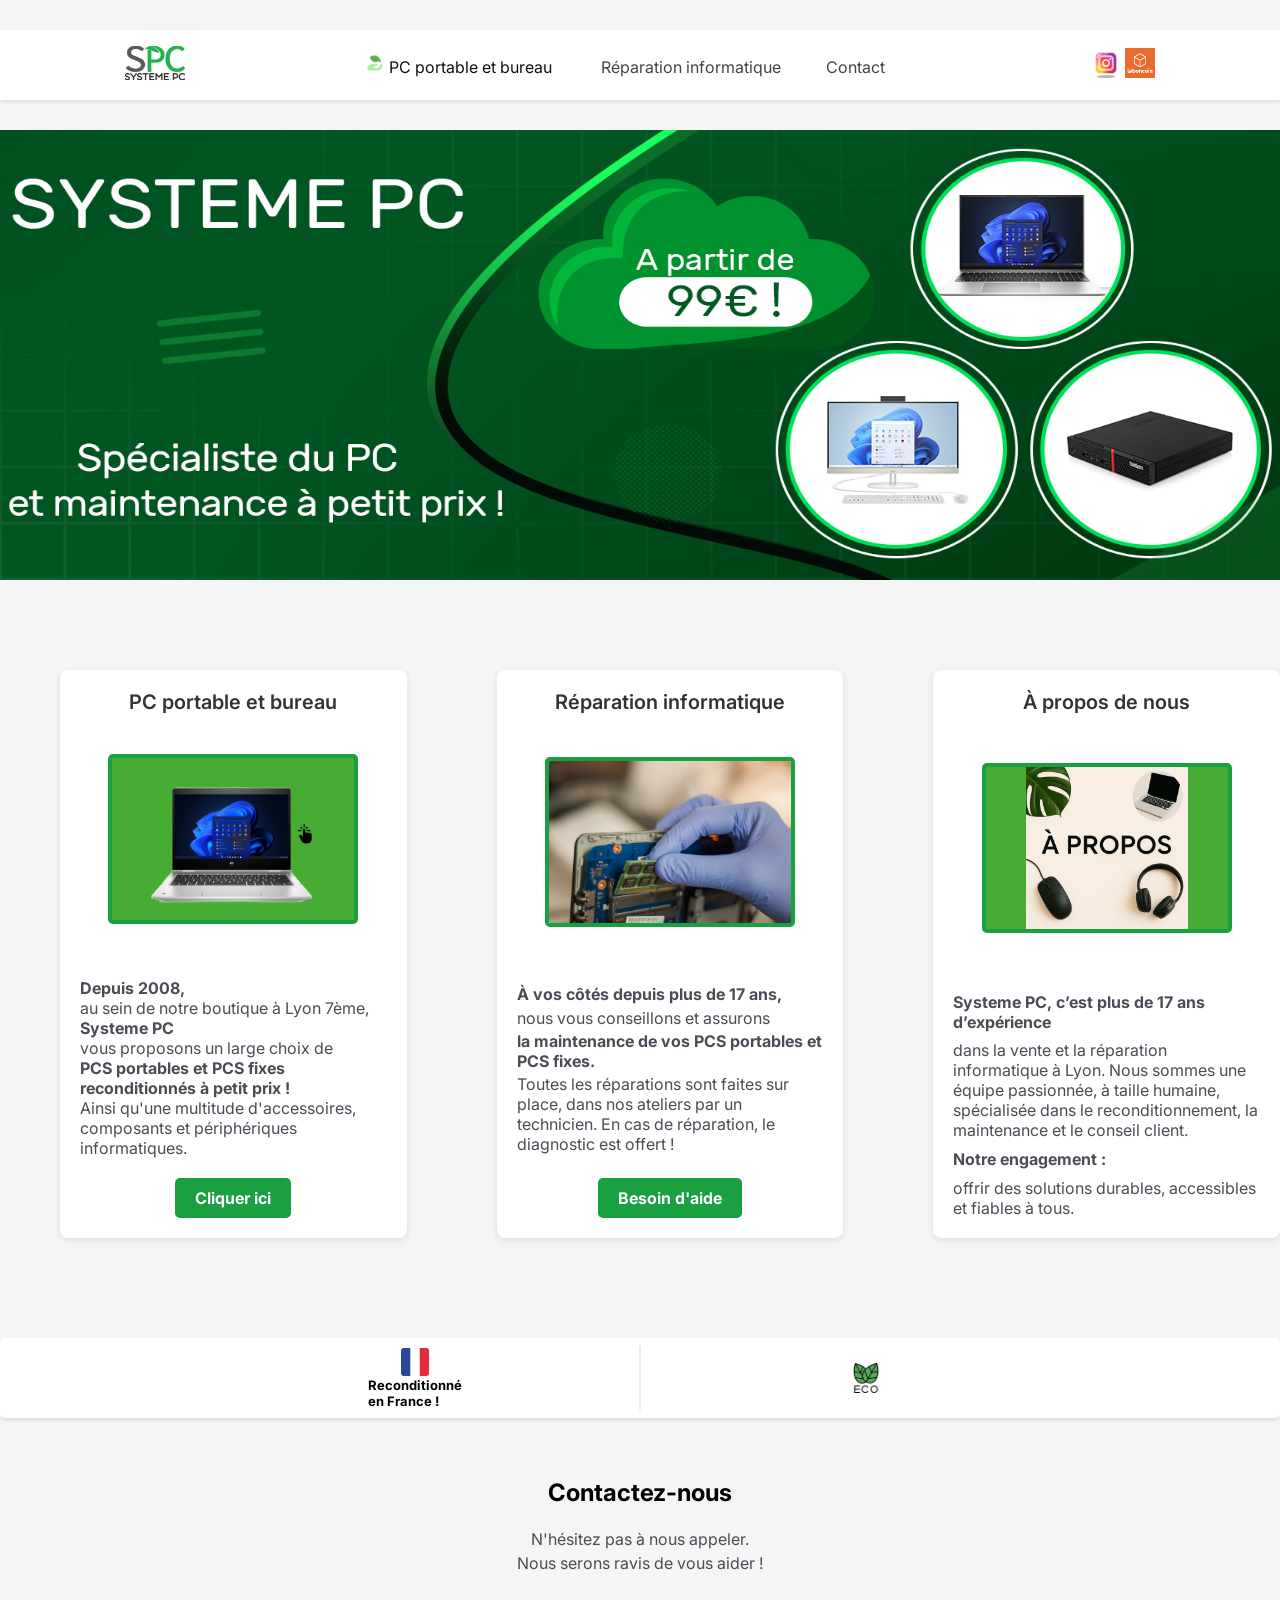
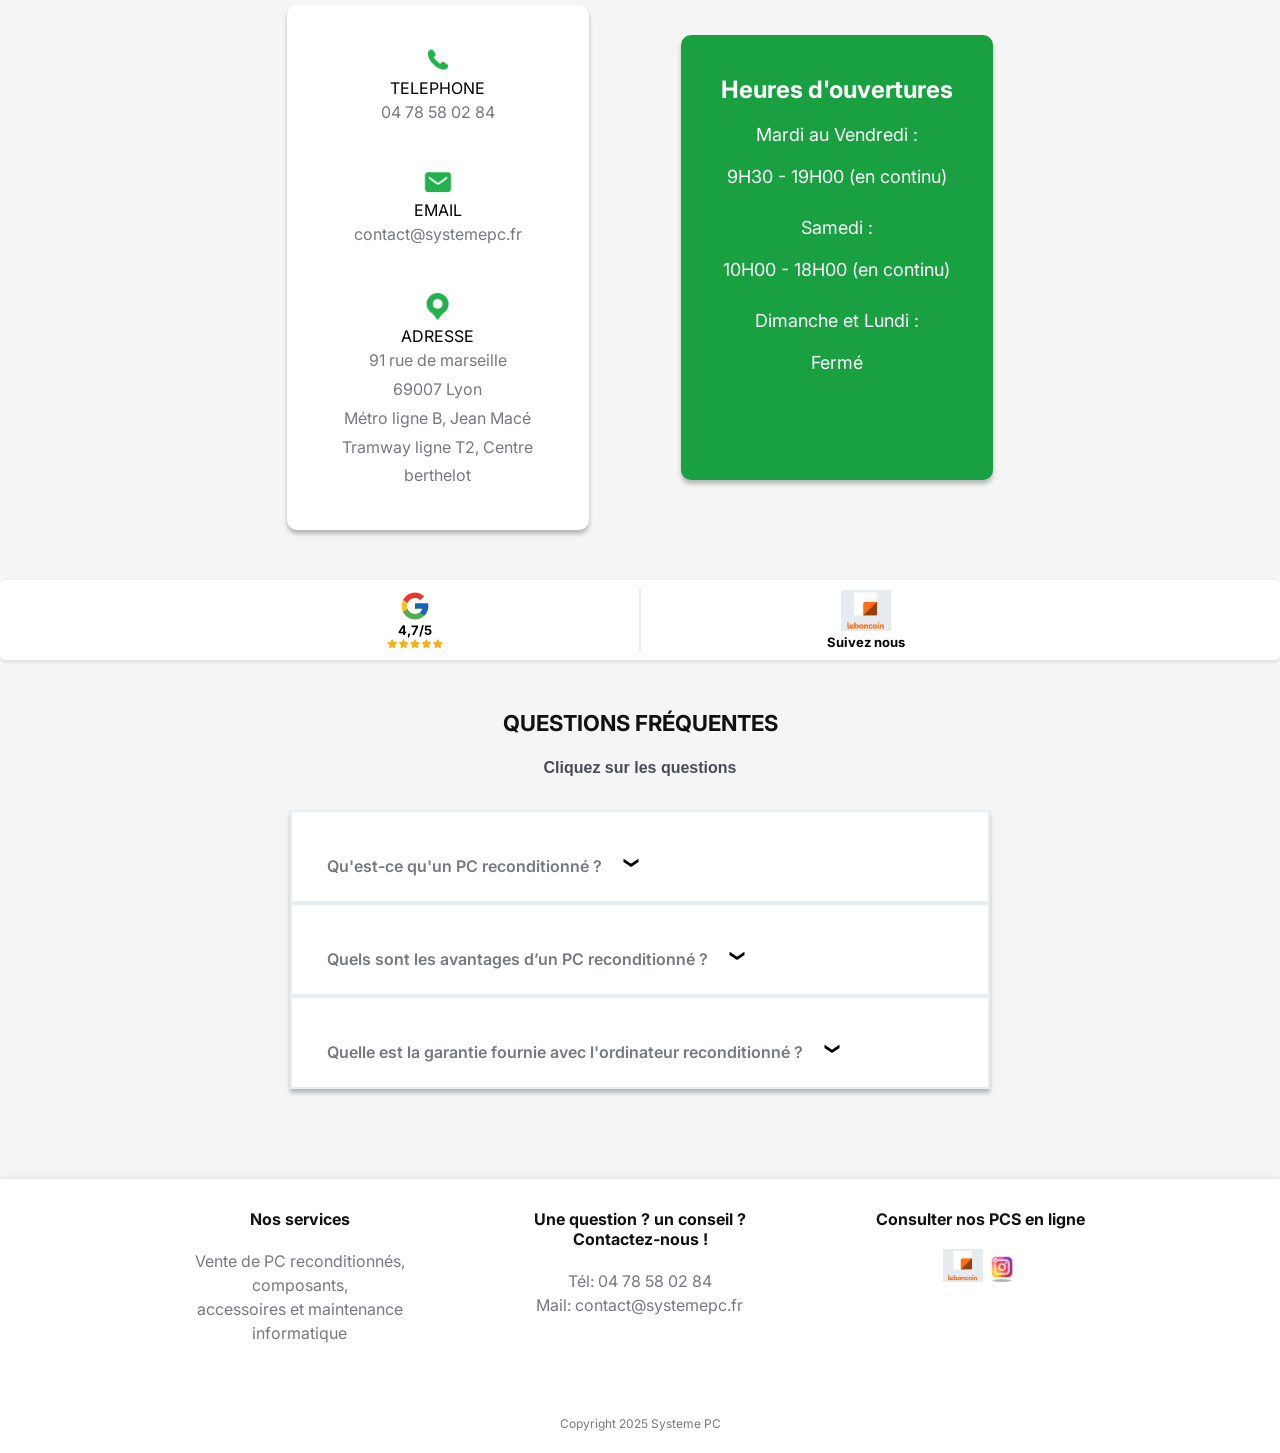
==== index.html @ d4134157 "commit 1" ====
<!DOCTYPE html>
<html lang="fr">
<head>
    <meta charset="UTF-8">
    <meta name="viewport" content="width=device-width, initial-scale=1.0">
    <title>Systeme PC : PC Portable et PC de bureau reconditionné à petit prix !</title>
    <link rel="icon" type="image/png" href="img/favicon.png" />
    <link rel="stylesheet" href="styles.css">
    <link rel="preconnect" href="https://fonts.googleapis.com">
    <link rel="preconnect" href="https://fonts.gstatic.com" crossorigin>
    <link href="https://fonts.googleapis.com/css2?family=Inter:ital,opsz,wght@0,14..32,100..900;1,14..32,100..900&display=swap" rel="stylesheet">
</head>
<body>


    

    <!-- Début de la topbar ! -->

    <header class="topbar">

        <div class="logo">

           <a href="index.html">
            <img src="img/logo.svg" alt="Logo de Systeme PC">
            </a> 

        </div>


            <div class="toggler-container">

            <button>
                <img src="img/menu.svg" alt="Navigation principale du site">
            </button>

             </div>

            <nav class="navigation">

                <a href="https://www.leboncoin.fr/boutique/35010/systeme_pc.htm#online_ads">Découvrir nos PC</a>
                <a href="#repar-info">Réparation informatique</a>
                <a href="#title-contact">Nous contacter</a>

            </nav>

            <nav class="menu">
                 <img src="img/ecologie.png" alt="" width="20">
                <a href="https://www.leboncoin.fr/boutique/35010/systeme_pc.htm#online_ads" class="active">PC portable et bureau </a>
                <a href="#repar-info">Réparation informatique</a><a href="#title-contact">Contact</a>
            </nav>

            <div class="rs">
                <a href="https://www.instagram.com/systeme_pc/"><img src="img/instagram.png" alt="" width="30"></a>
                <a href="https://www.leboncoin.fr/boutique/35010/systeme_pc.htm#online_ads"><img src="img/icon-leboncoin.png" alt="" width="30"></a>
            </div>


    </header>

     <!-- Début de la bannière  -->

    <div class="banniere"> 

       

        <a href="https://www.leboncoin.fr/boutique/35010/systeme_pc.htm#online_ads">
            <img src="img/banniere.jpg" alt="banniere du site" class="my_cover">
        </a>
       
    </div>



    <main class="wrapper">

    
         <section class="features">

  
            <div class="feature-card">

                
           
                    <div class="title-question">PC portable et bureau</div>

                    <div class="img-container">

                        <a href="https://www.leboncoin.fr/boutique/35010/systeme_pc.htm#online_ads">
                            <img src="img/image-informatique.png" alt="" class="img-informatique">
                        </a>

        
                    
                    </div>
        
                    <strong>Depuis 2008,</strong>  au sein de notre boutique à Lyon 7ème, 
                    <strong>Systeme PC </strong>vous proposons un large choix de <strong> PCS portables et PCS fixes reconditionnés à petit prix ! 
                    </strong> 
                    Ainsi qu'une multitude d'accessoires, composants et périphériques informatiques. 

                
                   <a href="https://www.leboncoin.fr/boutique/35010/systeme_pc.htm#online_ads" class="btn-pc" target="_blank" rel="noopener noreferrer">Cliquer ici</a>

            </div>





            <div class="feature-card">

                
            
                <p class="title-question">Réparation informatique</p>

                
            <div class="img-container">
                
                <a href="#title-contact"><img src="img/img-repar.png" alt="" class="img-repar" id="repar-info">
                </a>
                

            </div>

            
                <strong>À vos côtés depuis plus de 17 ans, </strong> nous vous  conseillons et assurons 
                <strong> la maintenance de vos PCS portables
                    et PCS fixes. </strong>
                    Toutes les réparations sont faites sur place, dans nos ateliers par un technicien.
                    En cas de réparation, le diagnostic est offert !
                
                <a href="#title-contact" class="btn-pc" alt="" class="img-repar" id="scroll">Besoin d'aide</a>

        
            </div>

            <div class="feature-card">
                <div class="title-question">À propos de nous</div>
                <div class="img-container">
                    <img src="img/apro.png" alt="" class="img-informatique">
                </div>

                <strong>Systeme PC, c’est plus de 17 ans d’expérience</strong> dans la vente et la réparation informatique à Lyon.
                Nous sommes une équipe passionnée, à taille humaine, spécialisée dans le reconditionnement, la maintenance et le conseil client.

                <br>
                <strong>Notre engagement :</strong> offrir des solutions durables, accessibles et fiables à tous.
            </div>

           
            
        </section>

         
 

        
    <section class="band">

        <div class="sous-band">

            <div class="bloc-gauche">

                <img src="img/icone-france.png" alt="icone google" width="30">

                <span>Reconditionné en France !</span>  

            </div>

        <div class="line"></div>


        <div class="bloc-droit">

           <img src="img/icon-planet.png" alt="" width="30">

         

        </div>

        </div>

    </section>



   
        <!-- Début de la section nous contacter  -->

        
        <h3 class="title-contact">Contactez-nous</h3>

        <p class="para-contact">N'hésitez pas à nous appeler. <br>Nous serons ravis de vous aider !</p>



        <div class="col-2">


        <section class="contact" id="title-contact"> 


            <div class="bloc-contact">
                <img src="img/icone-tel.png" alt="" width="30">
                <p>TELEPHONE</p>
                <p class="text-contact"> 04 78 58 02 84
                </p>
            </div>

            <div class="bloc-contact">
                <img src="img/icone-email.png" alt="" width="30">
                <p>EMAIL</p>
                <p class="text-contact">contact@systemepc.fr</p>
                

            </div>

            
            <div class="bloc-contact">
                <img src="img/icone-localisation.png" alt="" width="30">
                <p>ADRESSE</p>
                <p class="text-contact">
                    91 rue de marseille <br>
                    69007 Lyon <br>
                    Métro ligne B, Jean Macé <br>
                    Tramway ligne T2, Centre berthelot
                </p>
            </div>


        </section>

     

        <section class="hours">
                <h3>Heures d'ouvertures</h3>
                <ul>
                    <li>Mardi au Vendredi : <br><br>9H30 - 19H00 (en continu)</li>
                    <li>Samedi : <br><br>10H00 - 18H00 (en continu)</li>
                    <li>Dimanche et Lundi : <br><br> Fermé</li>
                </ul>
        </section>

    </div>


    
    <section class="band">


        <div class="sous-band">

        <div class="bloc-gauche">

        

        <img src="img/icon_google.png" alt="icone google">

         <span>4,7/5</span>  

        <img src="img/etoile.png" alt="étoile">
     

        </div>

        
        <div class="line"></div>


        <div class="bloc-droit">

           <a href="https://www.leboncoin.fr/boutique/35010/systeme_pc.htm"><img src="img/logo-leboncoin.jpg" alt="" width="50"></a> 

            <span>Suivez nous</span>

        </div>

    </div>

    </section>
   





        <section class="faq-section">

            <header class="faq-section__header">
        
                <h3 class="faq-section__title">Questions fréquentes</h3>

                <p class="faq-section__surtitle">Cliquez sur les questions</p>

            </header>
        

        <article class="faq">

        <details class="faq__question">

            <summary class="faq__question-toggler">
                <span class="faq__question-toggler-text">Qu'est-ce qu'un PC reconditionné ? <img src="img/icon_chevron.png" alt="" class="faq__question-toggler-icon"></span>
            </summary>

            <p class="faq__question-text">
                <strong>Un PC reconditionné</strong> est un ordinateur ayant déjà eu une première vie, 
                il est <strong>contrôlé</strong> en respectant un processus très stricte par des techniciens expérimentés
                 dans <strong> plus de 30 points de contrôle.</strong> Les pièces défectueuses ou trop usées sont ainsi remplacées. 
                 L'objectif du reconditionnement est de restaurer le PC à un état proche de celui d'un nouvel ordinateur, 
                tant en termes de performances que d'apparence.
            </p>

        </details>
            

            <details class="faq__question">

            <summary class="faq__question-toggler">
                <span class="faq__question-toggler-text">Quels sont les avantages d’un PC reconditionné ?
                     <img src="img/icon_chevron.png" alt="" class="faq__question-toggler-icon"></span>
            </summary>

            <p class="faq__question-text">
                Les avantages incluent <strong>un coût plus bas</strong> par rapport à un PC neuf, 
                <strong>la réduction des déchets électroniques</strong> et la possibilité d'obtenir 
                des <strong>spécifications matérielles supérieures à un prix abordable.</strong>
            </p>

        </details>

            <details class="faq__question">

                <summary class="faq__question-toggler">
                    <span class="faq__question-toggler-text">Quelle est la garantie fournie avec l'ordinateur reconditionné ? 
                            <img src="img/icon_chevron.png" alt="" class="faq__question-toggler-icon"></span>
                </summary>
    
                <p class="faq__question-text">
                     <strong>La durée peut varier jusqu'à 1 an.</strong> Elle couvre tous les composants
                     de l'appareil et la main-d'œuvre. Hors casse et système d'exploitation. <br>
                     Contactez-nous pour en savoir plus. 
                </p>
    
            </details>

 
        </article>


        </section>

  
  

    </main>


    <footer>

        <div class="container-footer">

        <div class="col1-footer">

        <h4>Nos services</h4>

        <p>Vente de PC reconditionnés, composants, <br>accessoires et
        maintenance informatique</p>

        </div>


        <div class="col2-footer">


        <h4>Une question ? un conseil ? <br> Contactez-nous !</h4>

        <p class="no-decoration">Tél: 04 78 58 02 84 <br>
        Mail: contact@systemepc.fr</p>

        </div>


        
        <div class="col3-footer">


        <h4> Consulter nos PCS en ligne</h4>

        <p><a href="https://www.leboncoin.fr/boutique/35010/systeme_pc.htm#online_ads">
            <img src="img/logo-leboncoin.jpg" alt="logo leboncoin" width="40"></a>
            <a href="https://www.instagram.com/systeme_pc/"><img src="img/instagram.png" alt="" width="30"></a>
        </p>
      
        
        </div>

    </div>
        
        <p class="copy">Copyright 2025 Systeme PC</p>

        
       


    </footer>

    <script type="text/javascript" src="script.js"></script> 


</body>
</html>
---- styles.css ----
:root{
    /* colors */
    --color-dark-black: #111;
    --color-light-black: #1d1d1d;
    --color-background-body: rgb(245, 245, 245);
    --color-white: #fff;
    --color-gray: #4A4C56;
    --color-gray-light: #777980;
    --color-SuperGray-light: #e6eff4;
    --color-green: #19A041;

    /* fonts */
    --font-inter: "Inter", Arial, Helvetica, sans-serif;
    --font-open-sans: "open sans", Arial, Helvetica, sans-serif;
}

*, *::before, *::after{
    padding: 0;
    margin: 0;
    box-sizing: border-box;
}

html {
    scroll-behavior: smooth;;
    scroll-padding-top: 130px; /* Ajuste cette valeur selon la hauteur de ton header */
}


body{
    background-color:   var(--color-background-body);
    font-family: var(--font-inter);
}

a{
    text-decoration: none;
    color: inherit;
    outline: none;
}
a:focus, button:focus {
    outline: 2px solid var(--color-green);
    outline-offset: 2px;
}

/* Mobile first ! */


.topbar{
    display: flex;
    justify-content: space-between;
    align-items: center;
    height: 70px;
    width: 100%;
    padding: 0 20px;
    position: static;
    background-color: #fff;
    z-index: 99;
    box-shadow: 0 2px 4px rgba(0, 0, 0, 0.1);
    margin-top: 30px;
}

.topbar .logo img{
    width: 60px;
}

.topbar .logo{
    display: flex;
    align-items: center;
}


.toggler-container button{
    cursor: pointer;
    display: flex;
    justify-content: center;
    align-items: center;
    border: none;
    padding: 2px;
    border-radius: 3px;
    background-color: #fff;
}

.menu{
    display: none;
}

.topbar .navigation{
    text-decoration: none;
    position: absolute;
    background-color: #fff;
    width: 75%;
    height: 300px;
    right: 0;
    top: calc(100%);
    padding: 10px 0 0 0px;
    transition: transform 0.4s ease-out;
    transform:  translateX(100%);
}

.navigation.active{
    transform:  translateX(0%);
}

.topbar .navigation a{
    display: block;
    text-decoration: none;
    color: var(--color-dark-black); 
    padding: 25px 20px;
    font-weight: 600;
    font-size: 17px;
    position: relative;
}

.topbar .navigation a::after{
    content: "";
    display: block;
    width: 100%;
    height: 2px;
    background: var(--color-SuperGray-light);
    position: absolute;
    bottom: 5px;
    right: 0px;
}

.hidden{
    overflow: hidden;
}

.my_cover{
    width: 100%;
    max-height: 450px
}

.banniere{
    width: 100%;
    margin-top: 30px;
    max-height: 450px
}

.wrapper{
    margin: 0 auto;
    display: flex;
    flex-direction: column;
    align-items: center;
}

.img-container{
    position: relative;
}

.img-informatique{
    width: 250px;
    height: 170px;
    border-radius: 5px;
    border: 4px solid var(--color-green);
    margin-top: 50px;
    background-color: #46AC34;
    object-fit: contain;
}

.img-apropo{
    width: 250px;
    height: 170px;
    border-radius: 5px;
    border: 4px solid var(--color-green);
    margin-top: 50px;
    background-color: #46AC34;
    object-fit: contain;
    
}

.img-repar{
    width: 250px;
    border-radius: 5px;
    border: 4px solid var(--color-green);
    margin-top: 50px;
    scroll-behavior: smooth;
}




.btn-repar{
    border: none;
    padding: 8px;
    border-radius: 0px 5px 0px 5px;
    background: var(--color-green);
    color: #fff;
    font-weight: 600;
    position: absolute;
    top: 60px;
    left: 2px;
    font-size: 14px;
}

.btn-pc a, .btn-repar a{
    color: var(--color-white);
    text-decoration: none;
}


.btn-voirpc{
    display: inline-block;
    background: #19A041;
    color: #fff;
    padding: 15px;
    border-radius: 8px 0 8px 0px;
    font-weight: 600;
    font-size: 16px;
    width: 150px;
    position: relative;
    bottom: 50px;
    text-align: center;
}



.btn-pc {
  margin-top: 20px; /* pousse ce bouton vers le bas */
  align-self: center; /* centre le bouton dans la carte */
  background-color: var(--color-green); /* exemple : bleu */
  color: white;
  padding: 10px 20px;
  border-radius: 5px;
  cursor: pointer;
  font-weight: bold;
  text-align: left;
}

.btn-pc:hover {
    transform: scale(1.0s);
    background-color: #3bbf00;
    transition: background-color 0.3s ease, transform 0.3s ease;
    box-shadow: #4ccf00 0px 0px 10px;

}


.features {
  display: flex; /* Affiche les éléments enfants en ligne (flexbox) */
  justify-content: space-between; /* Espace égal entre les colonnes */
  flex-wrap: wrap; /* Permet aux éléments de passer à la ligne si trop larges */
  gap: 30px; /* Espace fixe entre chaque carte, horizontal et vertical */
  margin-bottom: 50px; /* Espace sous le bloc des cartes, à ajuster pour réduire l’espace */
}

.feature-card {
  flex: 1; /* Chaque carte prend une part égale de l’espace disponible */
  min-width: 300px; /* Largeur minimale d’une carte pour garder la lisibilité */
  max-width: 32%; /* Largeur maximale pour que 3 cartes tiennent côte à côte */
  background: var(--color-white); /* Couleur de fond blanche */
  color: var(--color-gray); /* Couleur du texte (variable CSS) */
  padding: 20px; /* Espace intérieur autour du contenu */
  border-radius: 8px; /* Coins arrondis pour un look plus doux */
  box-shadow: 0 2px 6px rgba(0, 0, 0, 0.1); /* Ombre légère sous la carte */
  text-align: left; /* Alignement du texte à gauche */
  box-sizing: border-box; /* Inclut padding et border dans la largeur */
  display: flex; /* Permet de gérer l’agencement interne avec flexbox */
  flex-direction: column; /* Organise les enfants en colonne verticale */
  justify-content: space-between; /* Espace entre les éléments pour répartir verticalement */
}

.title-question{
    font-size: 20px;
    text-align: center;
    margin-bottom: 20px;
    font-weight: 600;
    color: #333;
}

.icon-laptop{
    float: right;
}

.icon-repair{
    float: right;
}


.band{
    margin-top: 50px;
    display: flex;
    justify-content: space-evenly;
    height: 80px;
    background-color: var(--color-white);
    border-radius: 5px;
    font-family: "Inter", Arial, Helvetica, sans-serif;
    font-size: 13px;
    font-weight: bold;
    width: 100%;
    box-shadow: 0 2px 4px rgba(0, 0, 0, 0.1);
}

.sous-band{
    width: 900px;
    display: flex;
    justify-content: space-evenly;
 }
 

.bloc-gauche{
    display: flex;
    justify-content: center;
    align-items: center;
    flex-direction: column;
    position: relative;
    width: 92px;
}


.bloc-droit{
    display: flex;
    justify-content: center;
    align-items: center;
    flex-direction: column;
    width: 92px;
}


.line{
    display: block;
    height: 80%;
    margin-top: 8px;
    width: 2px;
    background: var(--color-gray);
    opacity: 0.1;
}

.title-contact{
    margin-top: 40px;
}

.para-contact{
    color: var(--color-gray);
    line-height: 1.5;
    margin-bottom: 30px;
    text-align: center;
}

.contact{
    background: var(--color-white);
    border-radius: 10px;
    margin: 0 auto;
    padding: 10px;
    text-align: center;
    box-shadow: 0 4px 4px 0 rgba(0, 0, 0, 0.25);
    width: calc(100% - 10%);

}

.contact > p{
    padding-bottom: 10px;
    color: var(--color-dark-black);
    font-weight: bold;
    font-size: 20px;
    
}

.bloc-contact{
    margin:  20px;
    padding: 10px;
}

.text-contact{
    color: var(--color-gray-light);
    font-size: 16px;
    line-height: 1.8;
    text-decoration: none;
}

.no-decoration{
    text-decoration: none;
}

h3{
    text-align: center;
    padding: 20px 0 20px;
    font-size: 24px;
}

.hours{
    background: rgb(25, 160, 65);
    border-radius: 10px;
    margin: 0 auto;
    padding: 20px;
    margin-top: 30px;
    margin-bottom: 50px;
    width: calc(100% - 10%);
    box-shadow: 0 4px 4px 0 rgba(0, 0, 0, 0.25);
    text-align: center;
    
}

.hours h3{
    color: var(--color-white);
}

.hours ul{
    list-style: none;
    font-size: 18px;
    color: var(--color-white);
}

.hours li{
    margin-bottom: 30px;
}


/* Section FAQ */

.faq{
    max-width: 800px;
    margin: auto;
}

.faq-section{
    width: calc(100% - 30px);
    margin: 0 auto;
    padding: 20px 0px 60px;
    color: var(--color-dark-black);
}

.faq-section__header{
    text-align: center;
}

.faq-section__surtitle{
    font-family: var(--font-open-sans), sans-serif;
    margin-bottom: 30px;
    color: var(--color-gray);
    line-height: 1.5;
    font-weight: 600;
}


.faq-section__title{
    font-size: 22px;
    text-transform: uppercase;
}

.faq__question{
    border: 2px solid var(--color-SuperGray-light);
    padding: 25px;
    background-color: var(--color-white);
    width: 100%;
    box-shadow: 0 4px 4px 0 rgba(0, 0, 0, 0.25);
}

.faq__question-toggler{
    width: 100%;
    display: flex;
    align-items: center;
    color: var(--color-gray-light);
    margin: 0 auto;
}

.faq__question-toggler-icon{
    width: 20px;
    height: 20px;
    margin-left: 15px;
    margin-top: 15px;
}

.faq__question-toggler-text{
    font-family: var(--font-inter);
    font-weight: 600;
    margin-left: 10px;

}

details[open] .faq__question-toggler-icon{
    transform: rotate(180deg);
}



.faq__question-text{
    line-height: 1.5;
    margin-top: 20px;
    margin-left: 10px;
}

details > summary {
    list-style: none;
  }
  
  details > summary::marker, /* Latest Chrome, Edge, Firefox */ 
  details > summary::-webkit-details-marker /* Safari */ {
    display: none;
  }

/* Footer */

footer{
    margin-top: 30px;
    width: 100%;
    padding: 30px 0;
    text-align: center;
    box-shadow: 0 4px 10px 0 rgba(0, 0, 0, 0.25);
    background-color: var(--color-white);
}

footer h4{
    color: var(--color-dark-black);
}

footer p{
    color: var(--color-gray-light);
    line-height: 1.5;
    margin: 20px auto;
    width: calc(100% - 20%);

}


.copy{
    font-size: 12px;
    position: relative;
    top: 30px;
}


/* Mode Desktop */

@media screen and (min-width: 814px){

    .topbar{
        justify-content: space-around;
        display: flex;
        align-items: center;
        padding: 0 50px;
    }

    .menu{
        display: block;
        padding: 11px 30px;
        border-radius: 3px;
        position: sticky;
        top: 0;
        left: 0;
        
    }

    .menu a{
        padding: 10px 20px;
        color: #444;
        margin-right: 5px;
    }

    .menu .active, .menu a:hover{

        color: #111;
    }


    .menu .active{
      
        padding-left: 0;
       
    }

    .features{
        display: flex;
        flex-direction: row;
        justify-content: center;
    }

    .feature-card{
        width: 400px;
        margin-left: 60px;
        margin-top: 90px;
    
    }


    .btn-voirpc{
     
        position: relative;
        left: 150px;
    }

    .btn-voirpc:hover{
        background-color: rgba(25, 160, 65, 0.9);
     }

    .features{
        flex-wrap: wrap;
    }


    .img-container{

        margin-bottom: 20px;
        display: flex;
        align-items: center;
        justify-content: center;
    }

    .navigation, .toggler-container{
        display: none;
    }
   

    .topbar{
        display: flex;
        align-items: center;
        padding: 0 50px;
     }
     
     .menu .img-icon{
        width: 16px;
        position: relative;
        top: 2px;
     }

    .nav a{
        text-decoration: none;
        color: #111;
        padding: 0 15px;
    }

    .col-2{
       display: flex;
       flex-direction: row;
       
    }

    .hours{
        margin-left: 92px;

    }


    .faq-section{
        max-width: 700px;
        margin: 0 auto;
        padding: 0px 0px 60px;
        color: var(--color-dark-black);
    }

  
    .img-container{
        transform: translateY(-30px);
    }

    footer{
        display: flex;
        justify-content: space-evenly;
        flex-wrap: wrap;
        
    }

    .col1-footer, .col2-footer, .col3-footer{
        width: 30%;
    }

    .faq-section__title{
        margin-top: 30px;
    }



    .container-footer{
        display: flex;
        flex-direction: row;
        width: 1020px;
        
        justify-content: space-around;
    }
 
 
}
@media screen and (min-width: 768px) {
    .features {
        flex-direction: row;
        flex-wrap: wrap;
        justify-content: center;
        gap: 30px;
    }
}
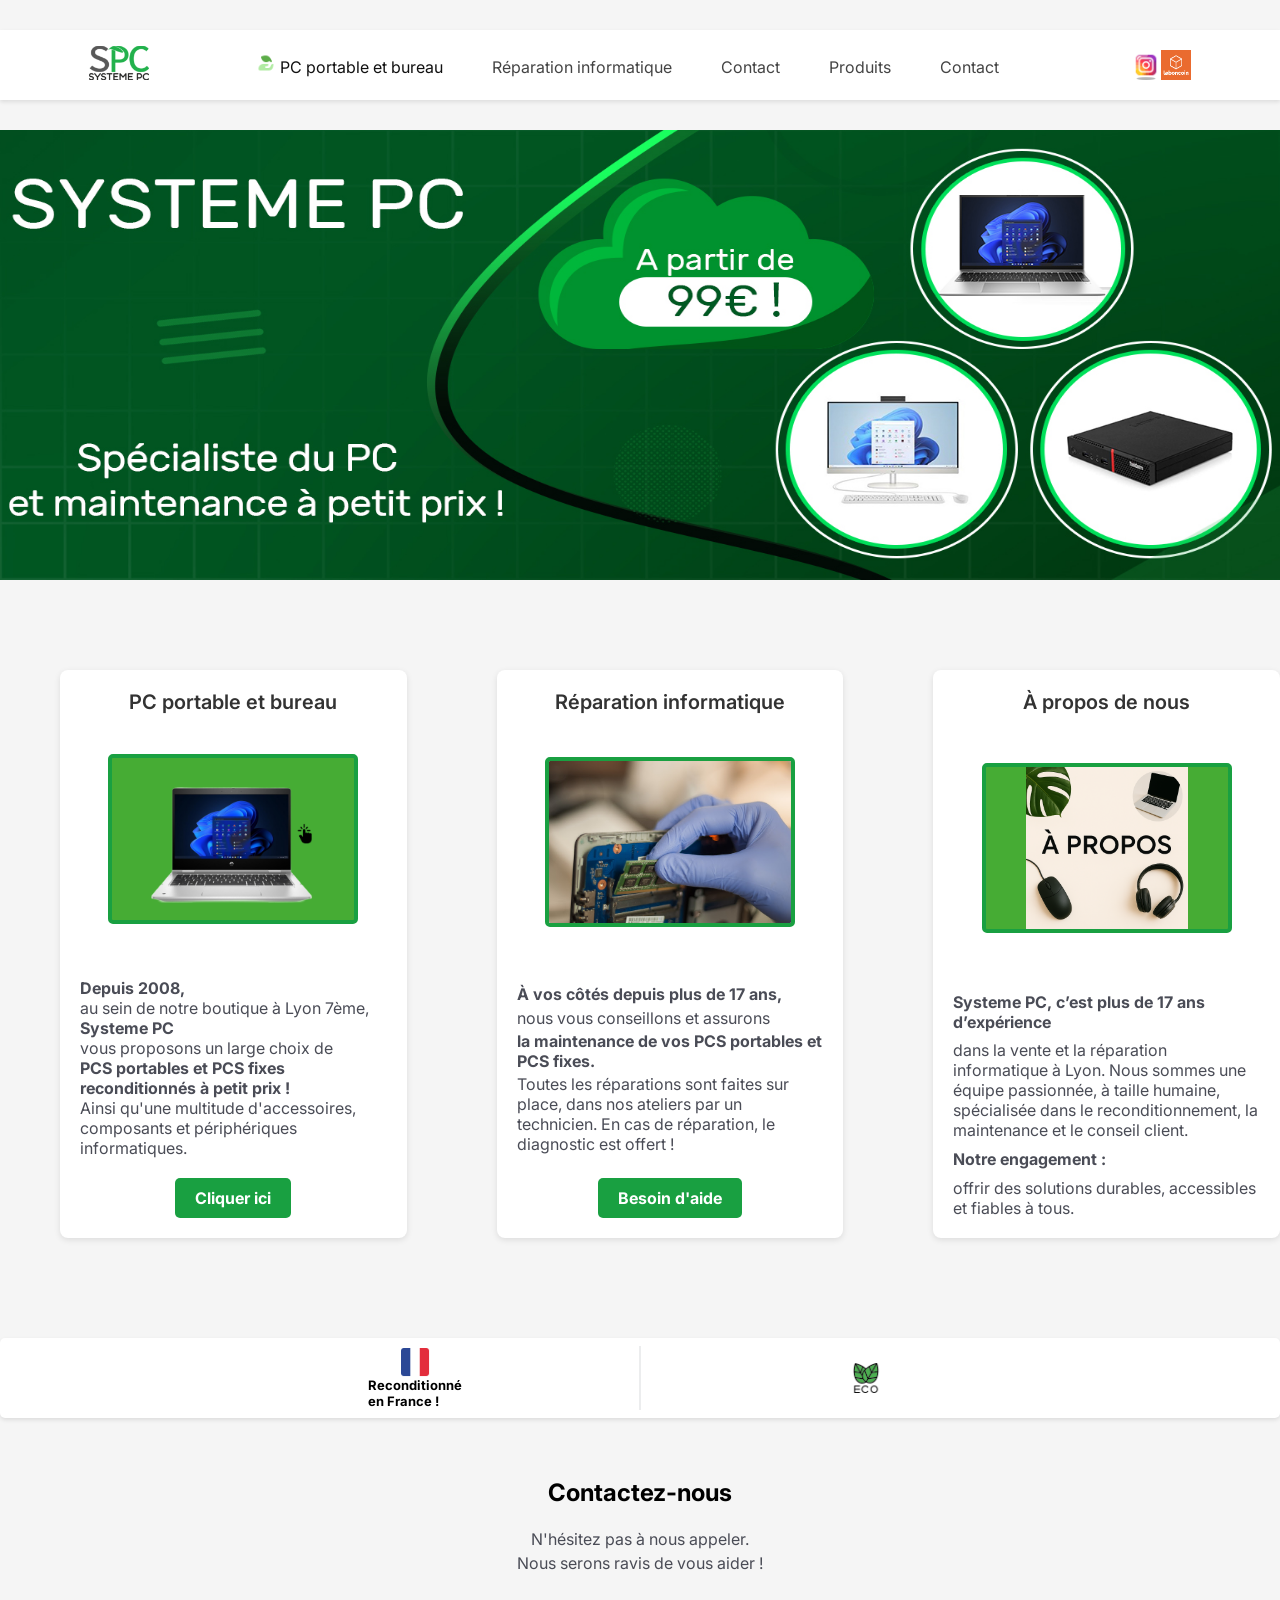
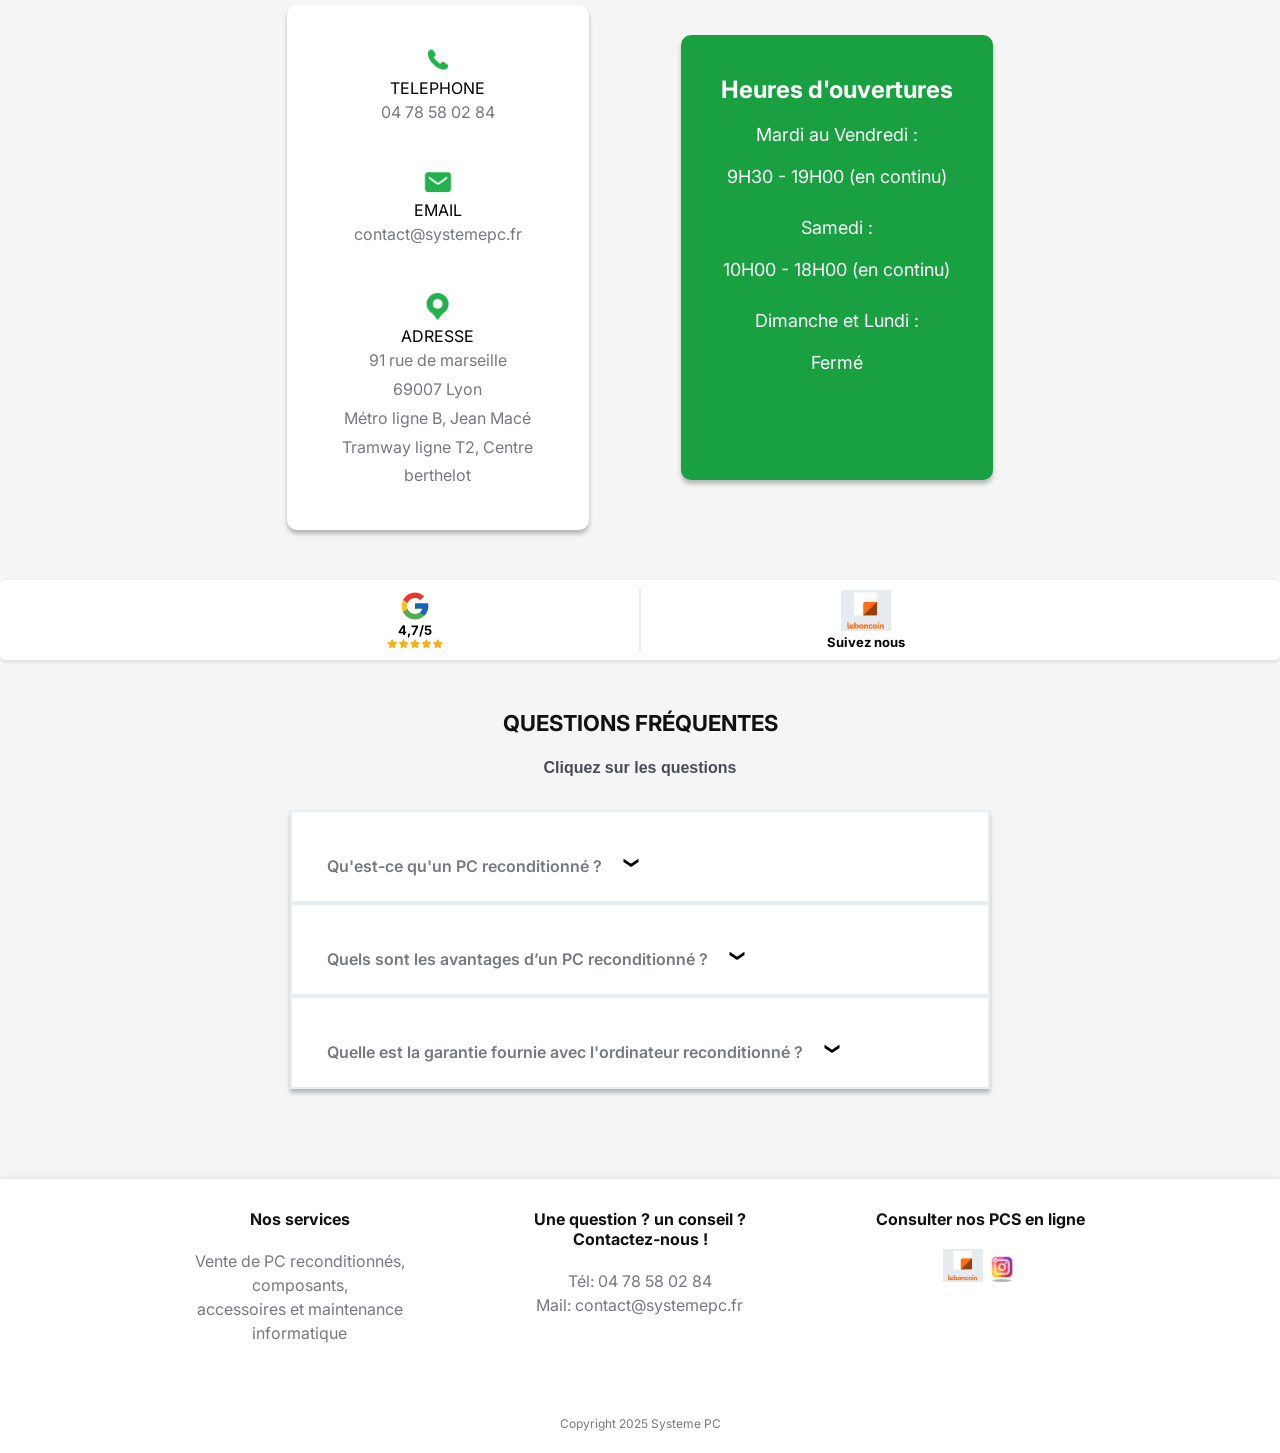
==== commit 1453016a: "commit 2" ====
--- a/index.html
+++ b/index.html
@@ -30,29 +30,32 @@
 
             <div class="toggler-container">
 
-            <button>
-                <img src="img/menu.svg" alt="Navigation principale du site">
-            </button>
-
-             </div>
-
-            <nav class="navigation">
-
-                <a href="https://www.leboncoin.fr/boutique/35010/systeme_pc.htm#online_ads">Découvrir nos PC</a>
-                <a href="#repar-info">Réparation informatique</a>
-                <a href="#title-contact">Nous contacter</a>
-
-            </nav>
-
-            <nav class="menu">
-                 <img src="img/ecologie.png" alt="" width="20">
-                <a href="https://www.leboncoin.fr/boutique/35010/systeme_pc.htm#online_ads" class="active">PC portable et bureau </a>
-                <a href="#repar-info">Réparation informatique</a><a href="#title-contact">Contact</a>
-            </nav>
-
-            <div class="rs">
-                <a href="https://www.instagram.com/systeme_pc/"><img src="img/instagram.png" alt="" width="30"></a>
-                <a href="https://www.leboncoin.fr/boutique/35010/systeme_pc.htm#online_ads"><img src="img/icon-leboncoin.png" alt="" width="30"></a>
+                <button>
+                    <img src="img/menu.svg" alt="Navigation principale du site">
+                </button>
+
+            </div>
+
+                <nav class="navigation">
+
+                    <a href="https://www.leboncoin.fr/boutique/35010/systeme_pc.htm#online_ads">Découvrir nos PC</a>
+                    <a href="#repar-info">Réparation informatique</a>
+                    <a href="#title-contact">Nous contacter</a>
+
+                </nav>
+
+                <nav class="menu">
+                    <img src="img/ecologie.png" alt="" width="20">
+                    <a href="https://www.leboncoin.fr/boutique/35010/systeme_pc.htm#online_ads" class="active">PC portable et bureau </a>
+                    <a href="#repar-info">Réparation informatique</a>
+                    <a href="#title-contact">Contact</a>
+                    <a href="produits.html">Produits</a>
+                    <a href="contact.html">Contact</a>
+                </nav>
+
+                <div class="rs">
+                    <a href="https://www.instagram.com/systeme_pc/"><img src="img/instagram.png" alt="" width="30" class="rs"></a>
+                    <a href="https://www.leboncoin.fr/boutique/35010/systeme_pc.htm#online_ads"><img src="img/icon-leboncoin.png" alt="" width="30" class="rs"></a>
             </div>
 
 
--- a/styles.css
+++ b/styles.css
@@ -72,26 +72,31 @@
 .toggler-container button{
     cursor: pointer;
     display: flex;
-    justify-content: center;
-    align-items: center;
+    justify-content: left;
+    align-items: left;
     border: none;
     padding: 2px;
     border-radius: 3px;
     background-color: #fff;
-}
-
+
+
+}
+.rs{
+        display: none !important;
+}
 .menu{
     display: none;
 }
 
 .topbar .navigation{
+
     text-decoration: none;
     position: absolute;
     background-color: #fff;
-    width: 75%;
-    height: 300px;
+    width: 70%;
+    height: 230px;
     right: 0;
-    top: calc(100%);
+    top: 110px;
     padding: 10px 0 0 0px;
     transition: transform 0.4s ease-out;
     transform:  translateX(100%);
@@ -525,6 +530,7 @@
 @media screen and (min-width: 814px){
 
     .topbar{
+        position:sticky;
         justify-content: space-around;
         display: flex;
         align-items: center;
@@ -532,11 +538,12 @@
     }
 
     .menu{
+        position: sticky;
         display: block;
         padding: 11px 30px;
         border-radius: 3px;
-        position: sticky;
         top: 0;
+        z-index: 1000;
         left: 0;
         
     }
@@ -550,6 +557,8 @@
     .menu .active, .menu a:hover{
 
         color: #111;
+        
+
     }
 
 
@@ -571,6 +580,9 @@
         margin-top: 90px;
     
     }
+    .rs{
+        display:flex !important;
+    }
 
 
     .btn-voirpc{
@@ -599,6 +611,7 @@
     .navigation, .toggler-container{
         display: none;
     }
+    
    
 
     .topbar{
@@ -611,6 +624,7 @@
         width: 16px;
         position: relative;
         top: 2px;
+        
      }
 
     .nav a{
@@ -667,8 +681,6 @@
         
         justify-content: space-around;
     }
- 
- 
 }
 @media screen and (min-width: 768px) {
     .features {
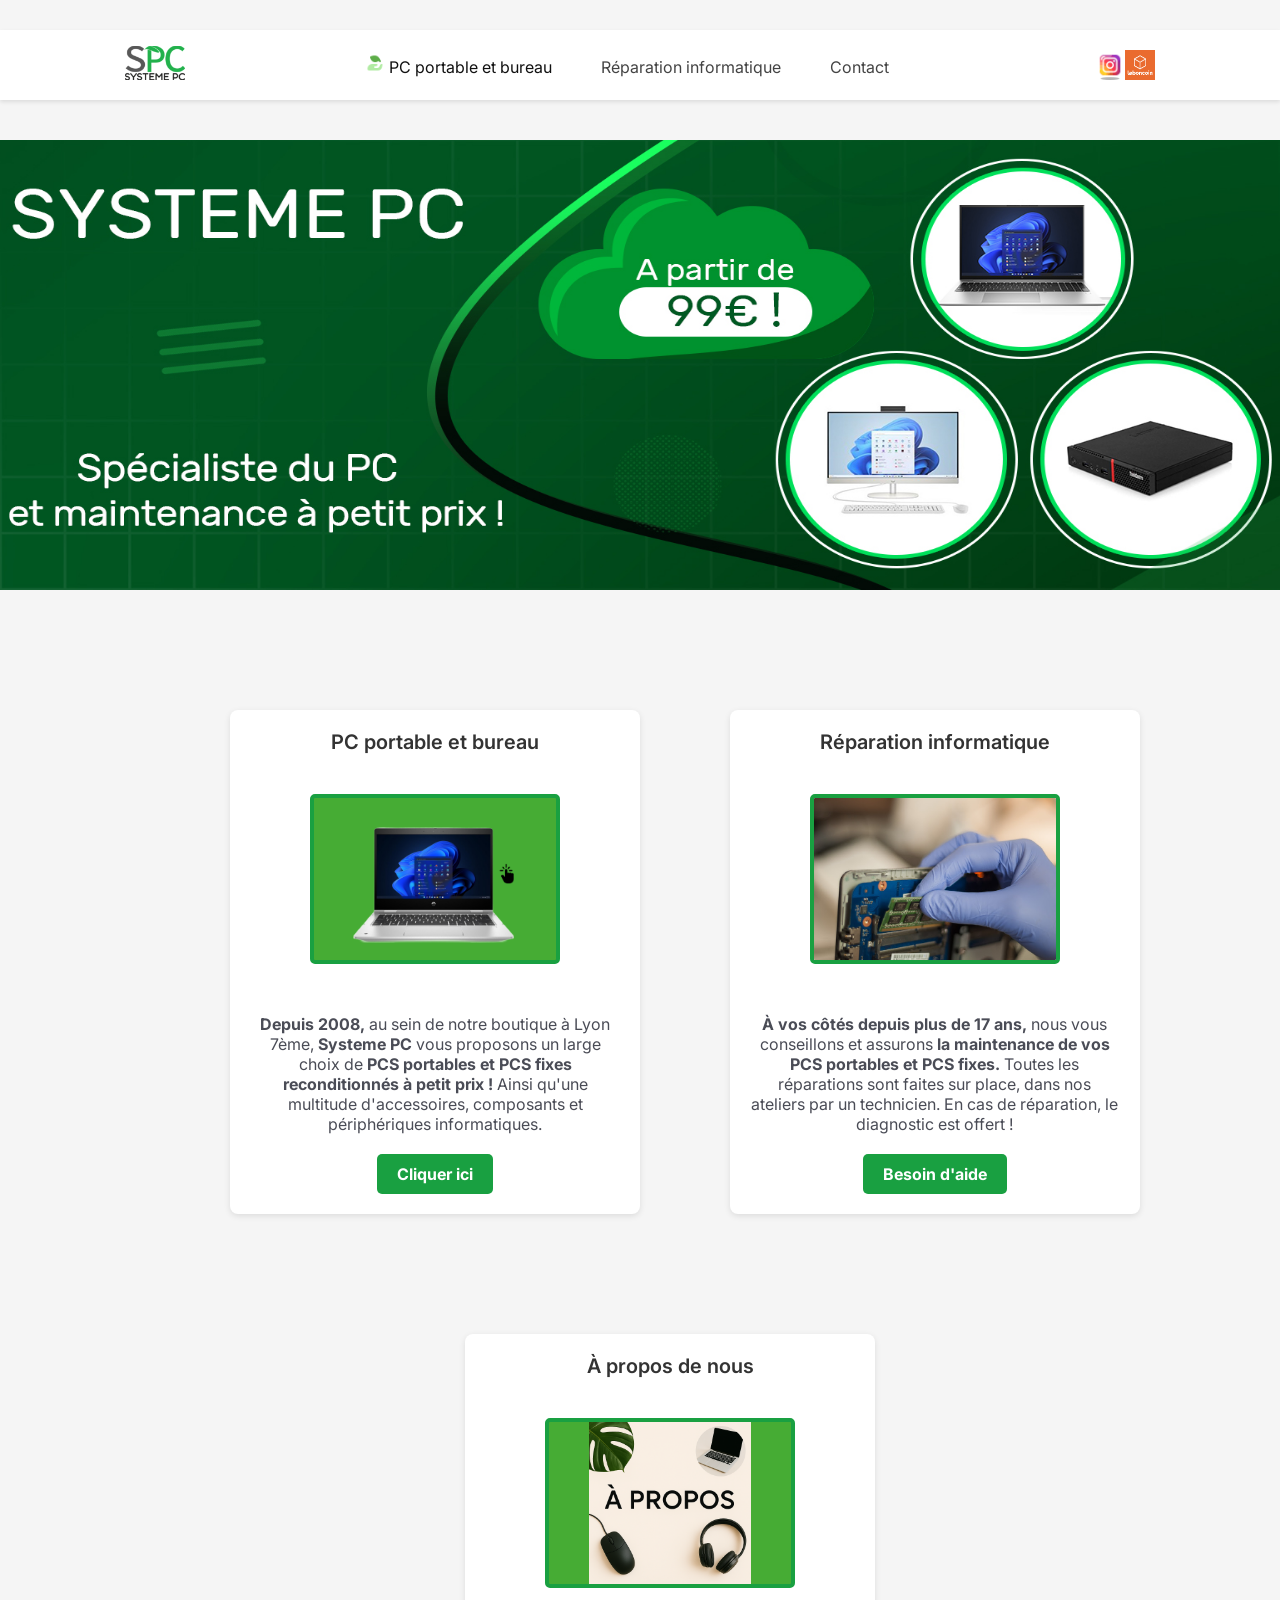
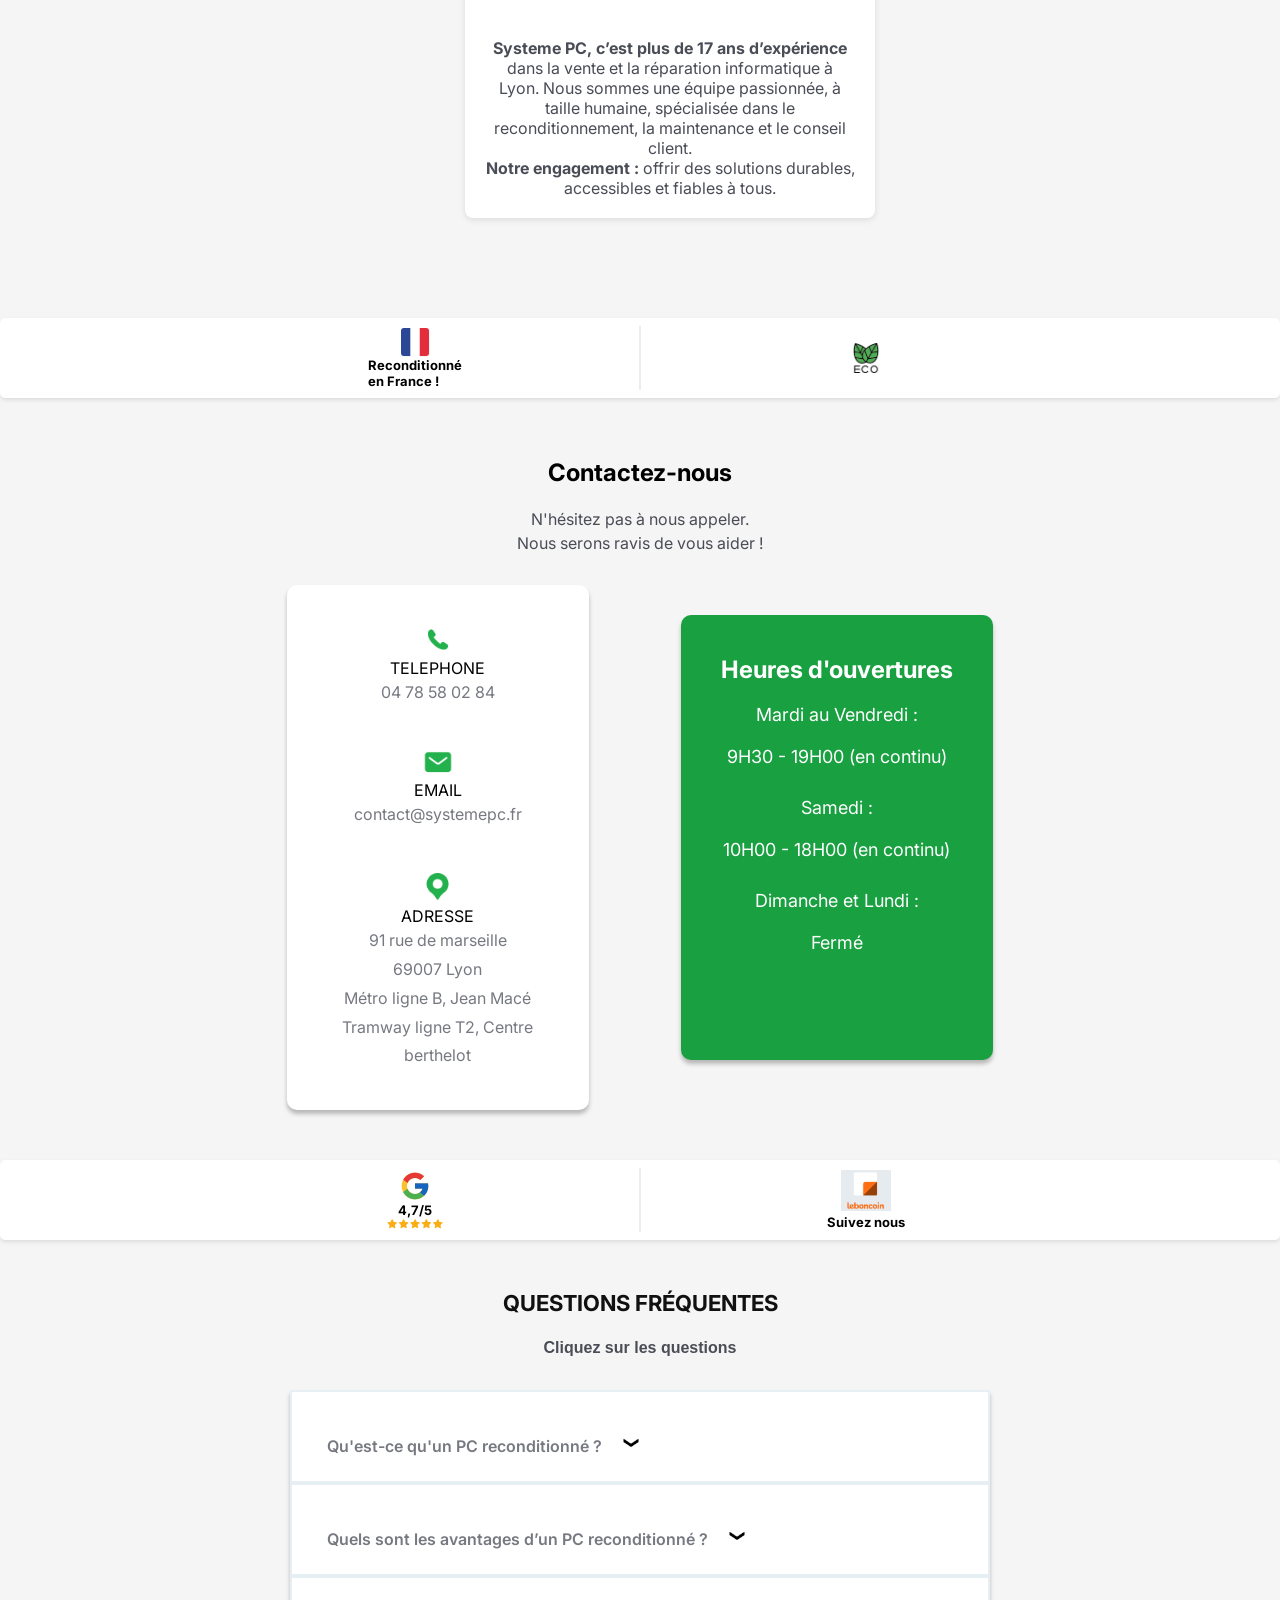
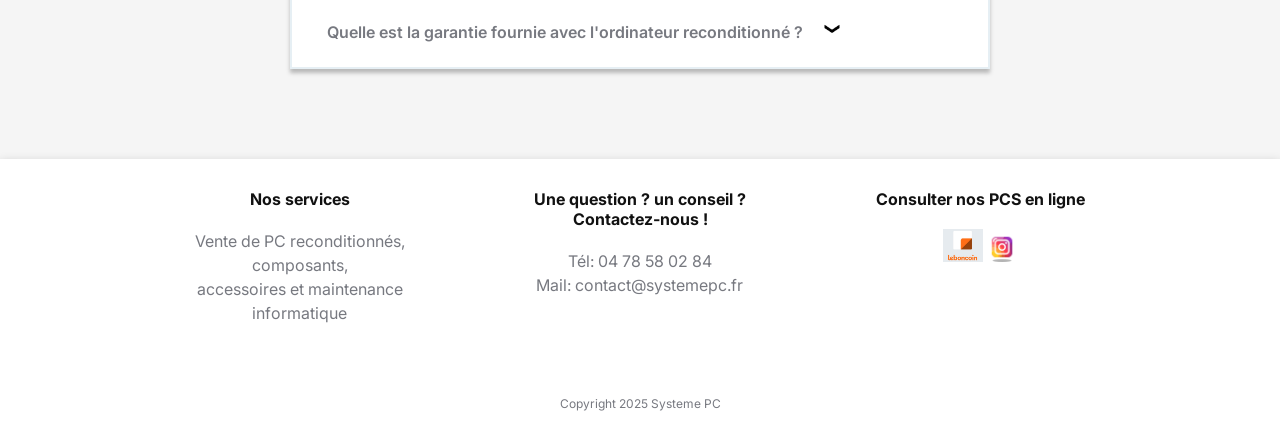
==== commit 3a254bb7: "commit 4" ====
--- a/index.html
+++ b/index.html
@@ -9,8 +9,10 @@
     <link rel="preconnect" href="https://fonts.googleapis.com">
     <link rel="preconnect" href="https://fonts.gstatic.com" crossorigin>
     <link href="https://fonts.googleapis.com/css2?family=Inter:ital,opsz,wght@0,14..32,100..900;1,14..32,100..900&display=swap" rel="stylesheet">
+    
 </head>
 <body>
+    
 
 
     
@@ -39,8 +41,9 @@
                 <nav class="navigation">
 
                     <a href="https://www.leboncoin.fr/boutique/35010/systeme_pc.htm#online_ads">Découvrir nos PC</a>
-                    <a href="#repar-info">Réparation informatique</a>
-                    <a href="#title-contact">Nous contacter</a>
+                    <a href="index.html#repar-info">Réparation informatique</a>
+                    
+                    <a href="contact.html">Contact</a>
 
                 </nav>
 
@@ -48,8 +51,7 @@
                     <img src="img/ecologie.png" alt="" width="20">
                     <a href="https://www.leboncoin.fr/boutique/35010/systeme_pc.htm#online_ads" class="active">PC portable et bureau </a>
                     <a href="#repar-info">Réparation informatique</a>
-                    <a href="#title-contact">Contact</a>
-                    <a href="produits.html">Produits</a>
+                    
                     <a href="contact.html">Contact</a>
                 </nav>
 
@@ -79,62 +81,65 @@
 
     
          <section class="features">
+            <a href="https://www.leboncoin.fr/boutique/35010/systeme_pc.htm#online_ads">
 
   
+                <div class="feature-card">
+
+                    
+            
+                        <div class="title-question">PC portable et bureau</div>
+
+                        <div class="img-container">
+
+                            
+                            <img src="img/image-informatique.png" alt="" class="img-informatique">
+                        
+
+            
+                        
+                        </div>
+            
+                        <p><strong>Depuis 2008,</strong>  au sein de notre boutique à Lyon 7ème, 
+                        <strong>Systeme PC </strong>vous proposons un large choix de <strong> PCS portables et PCS fixes reconditionnés à petit prix ! 
+                        </strong> 
+                        Ainsi qu'une multitude d'accessoires, composants et périphériques informatiques. </p>
+
+                    
+                    <a href="https://www.leboncoin.fr/boutique/35010/systeme_pc.htm#online_ads" class="btn-pc" target="_blank" rel="noopener noreferrer">Cliquer ici</a>
+
+                </div>
+            </a>
+
+
+
+
+
             <div class="feature-card">
+                 <a href="#title-contact">
 
                 
-           
-                    <div class="title-question">PC portable et bureau</div>
-
+            
+                    <p class="title-question">Réparation informatique</p>
+
+                    
                     <div class="img-container">
-
-                        <a href="https://www.leboncoin.fr/boutique/35010/systeme_pc.htm#online_ads">
-                            <img src="img/image-informatique.png" alt="" class="img-informatique">
-                        </a>
-
-        
-                    
+                        
+                       <img src="img/img-repar.png" alt="" class="img-repar" id="repar-info">
+                        
+                        
+
                     </div>
-        
-                    <strong>Depuis 2008,</strong>  au sein de notre boutique à Lyon 7ème, 
-                    <strong>Systeme PC </strong>vous proposons un large choix de <strong> PCS portables et PCS fixes reconditionnés à petit prix ! 
-                    </strong> 
-                    Ainsi qu'une multitude d'accessoires, composants et périphériques informatiques. 
 
                 
-                   <a href="https://www.leboncoin.fr/boutique/35010/systeme_pc.htm#online_ads" class="btn-pc" target="_blank" rel="noopener noreferrer">Cliquer ici</a>
-
-            </div>
-
-
-
-
-
-            <div class="feature-card">
-
-                
-            
-                <p class="title-question">Réparation informatique</p>
-
-                
-            <div class="img-container">
-                
-                <a href="#title-contact"><img src="img/img-repar.png" alt="" class="img-repar" id="repar-info">
+                    <p><strong>À vos côtés depuis plus de 17 ans, </strong> nous vous  conseillons et assurons 
+                    <strong> la maintenance de vos PCS portables
+                        et PCS fixes. </strong>
+                        Toutes les réparations sont faites sur place, dans nos ateliers par un technicien.
+                        En cas de réparation, le diagnostic est offert !
+                    </p>
+                    <a href="#title-contact" class="btn-pc" alt="" class="img-repar" id="scroll">Besoin d'aide</a>
                 </a>
-                
-
-            </div>
-
-            
-                <strong>À vos côtés depuis plus de 17 ans, </strong> nous vous  conseillons et assurons 
-                <strong> la maintenance de vos PCS portables
-                    et PCS fixes. </strong>
-                    Toutes les réparations sont faites sur place, dans nos ateliers par un technicien.
-                    En cas de réparation, le diagnostic est offert !
-                
-                <a href="#title-contact" class="btn-pc" alt="" class="img-repar" id="scroll">Besoin d'aide</a>
-
         
             </div>
 
@@ -144,11 +149,11 @@
                     <img src="img/apro.png" alt="" class="img-informatique">
                 </div>
 
-                <strong>Systeme PC, c’est plus de 17 ans d’expérience</strong> dans la vente et la réparation informatique à Lyon.
+                <p><strong>Systeme PC, c’est plus de 17 ans d’expérience</strong> dans la vente et la réparation informatique à Lyon.
                 Nous sommes une équipe passionnée, à taille humaine, spécialisée dans le reconditionnement, la maintenance et le conseil client.
 
                 <br>
-                <strong>Notre engagement :</strong> offrir des solutions durables, accessibles et fiables à tous.
+                <strong>Notre engagement :</strong> offrir des solutions durables, accessibles et fiables à tous.</p>
             </div>
 
            
@@ -408,8 +413,9 @@
 
 
     </footer>
-
     <script type="text/javascript" src="script.js"></script> 
+
+    
 
 
 </body>
--- a/styles.css
+++ b/styles.css
@@ -23,13 +23,20 @@
 
 html {
     scroll-behavior: smooth;;
-    scroll-padding-top: 130px; /* Ajuste cette valeur selon la hauteur de ton header */
-}
-
+    scroll-padding-top: 130px; 
+}
+html, body {
+   
+    overflow-x: hidden;
+    margin: 0;
+    padding: 0;
+}
 
 body{
     background-color:   var(--color-background-body);
     font-family: var(--font-inter);
+    overflow-x: hidden;
+
 }
 
 a{
@@ -37,28 +44,35 @@
     color: inherit;
     outline: none;
 }
-a:focus, button:focus {
-    outline: 2px solid var(--color-green);
-    outline-offset: 2px;
-}
+
 
 /* Mobile first ! */
 
 
 .topbar{
+    transition: top 0.3s ease-in-out;
     display: flex;
     justify-content: space-between;
     align-items: center;
     height: 70px;
     width: 100%;
     padding: 0 20px;
-    position: static;
+    position: fixed;
+    top: 0;
+    left: 0;
+    
+
     background-color: #fff;
     z-index: 99;
     box-shadow: 0 2px 4px rgba(0, 0, 0, 0.1);
     margin-top: 30px;
-}
-
+    
+
+}
+
+.topbar.hide{
+    top: -120px; 
+}
 .topbar .logo img{
     width: 60px;
 }
@@ -138,7 +152,7 @@
 
 .banniere{
     width: 100%;
-    margin-top: 30px;
+    margin-top: 140px;
     max-height: 450px
 }
 
@@ -147,6 +161,7 @@
     display: flex;
     flex-direction: column;
     align-items: center;
+    margin-top: 30px;
 }
 
 .img-container{
@@ -243,7 +258,7 @@
 
 .features {
   display: flex; /* Affiche les éléments enfants en ligne (flexbox) */
-  justify-content: space-between; /* Espace égal entre les colonnes */
+  justify-content: center; /* Espace égal entre les colonnes */
   flex-wrap: wrap; /* Permet aux éléments de passer à la ligne si trop larges */
   gap: 30px; /* Espace fixe entre chaque carte, horizontal et vertical */
   margin-bottom: 50px; /* Espace sous le bloc des cartes, à ajuster pour réduire l’espace */
@@ -251,7 +266,7 @@
 
 .feature-card {
   flex: 1; /* Chaque carte prend une part égale de l’espace disponible */
-  min-width: 300px; /* Largeur minimale d’une carte pour garder la lisibilité */
+  min-width: 400px; /* Largeur minimale d’une carte pour garder la lisibilité */
   max-width: 32%; /* Largeur maximale pour que 3 cartes tiennent côte à côte */
   background: var(--color-white); /* Couleur de fond blanche */
   color: var(--color-gray); /* Couleur du texte (variable CSS) */
@@ -264,6 +279,11 @@
   flex-direction: column; /* Organise les enfants en colonne verticale */
   justify-content: space-between; /* Espace entre les éléments pour répartir verticalement */
 }
+.feature-card:hover {
+    transform: scale(1.02); /* Légère augmentation de la taille au survol */
+    transition: transform 0.3s ease; /* Transition douce pour l’effet de zoom */
+    box-shadow: 0 4px 12px rgba(0, 0, 0, 0.15); /* Ombre plus marquée au survol */
+}
 
 .title-question{
     font-size: 20px;
@@ -530,7 +550,7 @@
 @media screen and (min-width: 814px){
 
     .topbar{
-        position:sticky;
+        position:fixed;
         justify-content: space-around;
         display: flex;
         align-items: center;
@@ -578,8 +598,15 @@
         width: 400px;
         margin-left: 60px;
         margin-top: 90px;
+        justify-content: center;
+        align-items: center;
     
     }
+    .feature-card p{
+        text-align: center;
+    }
+
+    
     .rs{
         display:flex !important;
     }
@@ -692,3 +719,31 @@
 }
 
 
+@media screen and (max-width: 813px) {
+    .features {
+        flex-direction: column;
+        align-items: center;
+    }
+    .feature-card {
+        min-width: 0;
+        max-width: 80%;
+        margin: 30px auto;
+        align-items: center;
+        text-align: center;
+    }
+    .img-container {
+        display: flex;
+        justify-content: center;
+        align-items: center;
+        width: 100%;
+    }
+    .feature-card img {
+        display: block;
+        margin-left: auto;
+        margin-right: auto;
+        max-width: 90%;
+        height: auto;
+        margin-top: 30px;
+        margin-bottom: 30px;
+    }
+}
